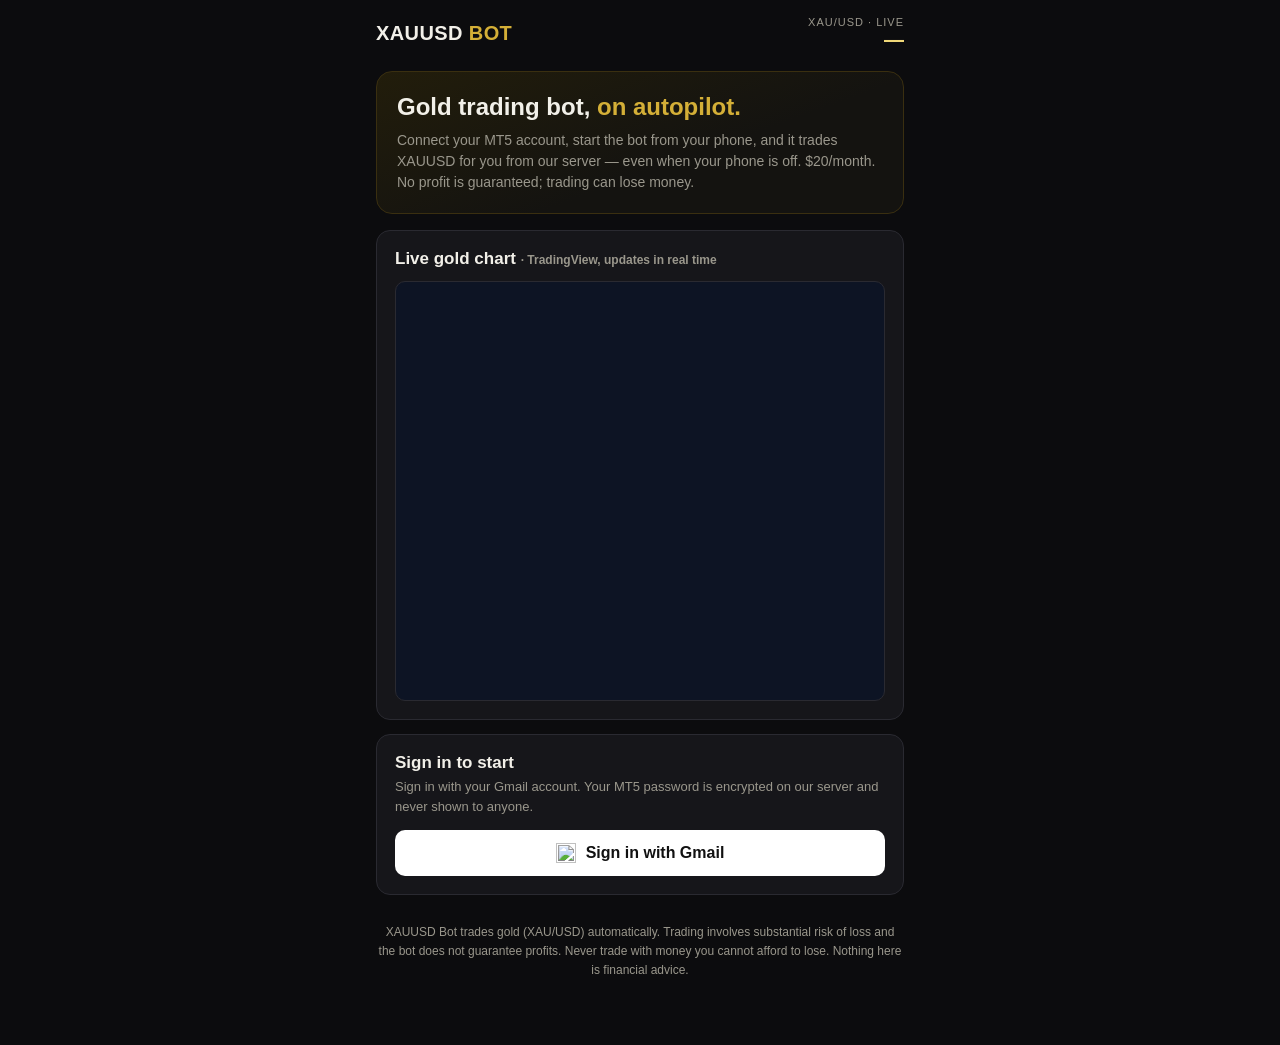
==== static/index.html @ 115b11ab "Add files via upload" ====
<!DOCTYPE html>
<html lang="en">
<head>
<meta charset="utf-8">
<meta name="viewport" content="width=device-width, initial-scale=1">
<title>XAUUSD Bot — Automated Gold Trading</title>
<link rel="stylesheet" href="/static/style.css">
</head>
<body>
<div class="wrap">
  <header>
    <div class="logo">XAUUSD <span>BOT</span></div>
    <div class="price-box">
      <div class="sym">XAU/USD · LIVE</div>
      <div class="val" id="livePrice">—</div>
    </div>
  </header>

  <div class="hero">
    <h1>Gold trading bot, <span>on autopilot.</span></h1>
    <p>Connect your MT5 account, start the bot from your phone, and it trades XAUUSD for you from our server — even when your phone is off. $20/month. No profit is guaranteed; trading can lose money.</p>
  </div>

  <div class="card">
    <h2>Live gold chart <span class="muted small">· TradingView, updates in real time</span></h2>
    <div id="tv-container" class="tv-container"></div>
  </div>

  <!-- Signed out -->
  <div id="signedOut" class="card hidden">
    <h2>Sign in to start</h2>
    <p class="sub">Sign in with your Gmail account. Your MT5 password is encrypted on our server and never shown to anyone.</p>
    <button class="google" id="googleBtn"><img src="https://www.gstatic.com/firebasejs/ui/2.0.0/images/auth/google.svg" alt=""> Sign in with Gmail</button>
    <p class="err hidden" id="loginErr"></p>
  </div>

  <!-- Signed in -->
  <div id="signedIn" class="hidden">
    <div class="card">
      <div class="row" style="display:flex;justify-content:space-between;align-items:center;">
        <div><strong id="userName"></strong><div class="muted small" id="userEmail"></div></div>
        <button class="secondary" style="width:auto;margin:0;padding:8px 14px;" id="logoutBtn">Logout</button>
      </div>
      <div style="margin-top:12px;">License: <span id="licensePill" class="pill grey">—</span> <span class="muted small" id="licenseUntil"></span></div>
    </div>

    <div class="tabs">
      <button id="tabBot" class="on">Bot</button>
      <button id="tabPay">Pay $20</button>
      <button id="tabTrades">Trades</button>
      <button id="tabAdmin" class="hidden">Admin</button>
    </div>

    <!-- BOT TAB -->
    <div id="paneBot">
      <div class="card">
        <h2>Your MT5 account</h2>
        <p class="sub">Enter the MT5 account you want the bot to trade. The password is stored encrypted on our server. The bot needs your MT5 <b>master (trading)</b> password, not the investor (read-only) password.</p>
        <div id="acctList"></div>
        <label>Broker (e.g. Exness)</label>
        <input id="fBroker" placeholder="Exness">
        <label>MT5 server (e.g. Exness-MT5Real)</label>
        <input id="fServer" placeholder="Exness-MT5Real">
        <label>MT5 login (account number)</label>
        <input id="fLogin" inputmode="numeric" placeholder="12345678">
        <label>MT5 password (master password)</label>
        <input id="fPassword" type="password" placeholder="••••••••">
        <button id="connectBtn">Connect MT5 account</button>
        <p class="err hidden" id="mt5Err"></p>
        <p class="ok hidden" id="mt5Ok"></p>
      </div>
    </div>

    <!-- PAY TAB -->
    <div id="panePay" class="hidden">
      <div class="card">
        <h2>Subscribe — <span id="payPrice">$20</span>/month</h2>
        <p class="sub">Send USDT on the TRON network (TRC20) to the address below, then paste your transaction ID (TXID). We verify it on the blockchain before activating your license — a fake TXID cannot work.</p>
        <img class="qr" id="qrImg" width="200" height="200" alt="Deposit QR code">
        <div class="addr center" id="payAddr">—</div>
        <button class="secondary" id="copyAddrBtn">Copy address</button>
        <div class="warn">Send <b>only USDT on TRON (TRC20)</b> to this address. Any other coin or network will be lost.</div>
        <label>Transaction ID (TXID) after you send</label>
        <input id="fTxid" placeholder="Paste the TXID from your wallet">
        <button id="verifyBtn">Verify payment &amp; activate</button>
        <p class="err hidden" id="payErr"></p>
        <p class="ok hidden" id="payOk"></p>
      </div>
      <div class="card">
        <h2>Payment history</h2>
        <div id="payList"><p class="muted">No payments yet.</p></div>
      </div>
    </div>

    <!-- TRADES TAB -->
    <div id="paneTrades" class="hidden">
      <div class="card">
        <h2>Trade history</h2>
        <p class="sub">Trades the bot placed on your MT5 account, reported by our server.</p>
        <div id="tradeList"><p class="muted">No trades yet.</p></div>
      </div>
    </div>

    <!-- ADMIN TAB -->
    <div id="paneAdmin" class="hidden">
      <div class="card">
        <h2>Admin — overview</h2>
        <div id="adminStats" class="muted">Loading…</div>
      </div>
      <div class="card">
        <h2>Customers</h2>
        <div id="adminCustomers" class="muted">Loading…</div>
      </div>
      <div class="card">
        <h2>Payments</h2>
        <div id="adminPayments" class="muted">Loading…</div>
      </div>
      <div class="card">
        <h2>Settings</h2>
        <label>Monthly price (USD)</label>
        <input id="setPrice" inputmode="decimal">
        <label>Deposit TRC20 address</label>
        <input id="setAddr">
        <button id="saveSettingsBtn">Save settings</button>
        <p class="err hidden" id="setErr"></p>
        <p class="ok hidden" id="setOk"></p>
      </div>
    </div>
  </div>

  <footer>
    XAUUSD Bot trades gold (XAU/USD) automatically. Trading involves substantial risk of loss and the bot does not guarantee profits. Never trade with money you cannot afford to lose. Nothing here is financial advice.
  </footer>
</div>
<script src="/static/app.js"></script>
</body>
</html>
---- static/style.css ----
:root {
  --gold: #d4af37;
  --gold-soft: #f0d878;
  --bg: #0c0c0e;
  --card: #16161a;
  --card2: #1e1e24;
  --text: #f2f0e9;
  --muted: #9a978c;
  --red: #e5484d;
  --green: #3fb96a;
  --border: #2a2a31;
}
* { box-sizing: border-box; margin: 0; padding: 0; }
body {
  background: var(--bg); color: var(--text);
  font-family: -apple-system, "Segoe UI", Roboto, Helvetica, Arial, sans-serif;
  -webkit-font-smoothing: antialiased;
}
a { color: var(--gold); }
.wrap { max-width: 560px; margin: 0 auto; padding: 0 16px 64px; }
header {
  display: flex; justify-content: space-between; align-items: center;
  padding: 16px 0 8px;
}
.logo { font-size: 20px; font-weight: 800; letter-spacing: .4px; }
.logo span { color: var(--gold); }
.price-box { text-align: right; }
.price-box .sym { font-size: 11px; color: var(--muted); letter-spacing: 1px; }
.price-box .val { font-size: 20px; font-weight: 800; color: var(--gold-soft); }
.hero {
  background: linear-gradient(160deg, #221d0b, #141310 60%);
  border: 1px solid #3a2f10; border-radius: 16px;
  padding: 20px; margin: 12px 0 16px;
}
.hero h1 { font-size: 24px; line-height: 1.25; }
.hero h1 span { color: var(--gold); }
.hero p { color: var(--muted); font-size: 14px; margin-top: 8px; line-height: 1.5; }
.card {
  background: var(--card); border: 1px solid var(--border);
  border-radius: 14px; padding: 18px; margin-bottom: 14px;
}
.card h2 { font-size: 17px; margin-bottom: 4px; }
.card .sub { color: var(--muted); font-size: 13px; margin-bottom: 14px; line-height: 1.5; }
label { display: block; font-size: 12px; color: var(--muted); margin: 10px 0 4px; letter-spacing: .4px; }
input, select {
  width: 100%; padding: 12px; border-radius: 10px;
  border: 1px solid var(--border); background: var(--card2);
  color: var(--text); font-size: 15px; outline: none;
}
input:focus { border-color: var(--gold); }
button {
  width: 100%; padding: 13px; margin-top: 14px; border: none;
  border-radius: 10px; background: var(--gold); color: #111;
  font-size: 16px; font-weight: 700; cursor: pointer;
}
button.secondary { background: transparent; color: var(--gold); border: 1px solid var(--gold); }
button.danger { background: transparent; color: var(--red); border: 1px solid var(--red); }
button:disabled { opacity: .45; cursor: default; }
button.google {
  background: #fff; color: #111; display: flex; align-items: center;
  justify-content: center; gap: 10px;
}
button.google img { width: 20px; height: 20px; }
.pill {
  display: inline-block; padding: 4px 10px; border-radius: 20px;
  font-size: 12px; font-weight: 700;
}
.pill.green { background: #12351f; color: var(--green); }
.pill.red { background: #3d1416; color: var(--red); }
.pill.gold { background: #33290a; color: var(--gold-soft); }
.pill.grey { background: #26262c; color: var(--muted); }
.acct {
  border: 1px solid var(--border); border-radius: 12px;
  padding: 14px; margin-top: 10px; background: var(--card2);
}
.acct .row { display: flex; justify-content: space-between; align-items: center; gap: 8px; }
.acct .login { font-weight: 700; font-size: 15px; }
.acct .meta { color: var(--muted); font-size: 12px; margin-top: 4px; }
.acct .actions { display: flex; gap: 8px; margin-top: 12px; }
.acct .actions button { margin-top: 0; padding: 10px; font-size: 14px; }
.addr {
  word-break: break-all; background: var(--card2);
  border: 1px solid var(--border); border-radius: 10px;
  padding: 12px; font-size: 14px; margin-top: 8px;
}
.qr { display: block; margin: 14px auto 4px; border-radius: 12px; background: #fff; padding: 8px; }
.center { text-align: center; }
.warn {
  background: #2a1c05; border: 1px solid #5a4310; color: #f0d878;
  border-radius: 10px; padding: 12px; font-size: 13px; line-height: 1.5; margin-top: 12px;
}
.err { color: var(--red); font-size: 13px; margin-top: 10px; }
.ok { color: var(--green); font-size: 13px; margin-top: 10px; }
table { width: 100%; border-collapse: collapse; font-size: 13px; }
th, td { text-align: left; padding: 8px 4px; border-bottom: 1px solid var(--border); }
th { color: var(--muted); font-size: 11px; letter-spacing: .5px; }
.pos { color: var(--green); font-weight: 700; }
.neg { color: var(--red); font-weight: 700; }
.muted { color: var(--muted); font-size: 13px; }
.small { font-size: 12px; }
.tabs { display: flex; gap: 8px; margin: 14px 0; }
.tabs button { margin-top: 0; padding: 10px; font-size: 14px; background: var(--card2); color: var(--text); border: 1px solid var(--border); }
.tabs button.on { background: var(--gold); color: #111; border-color: var(--gold); }
.tv-container { height: 420px; min-height: 320px; border-radius: 10px; overflow: hidden; border: 1px solid var(--border); background: #0d1424; margin-top: 12px; }
.hidden { display: none !important; }
footer { text-align: center; color: var(--muted); font-size: 12px; margin-top: 28px; line-height: 1.6; }
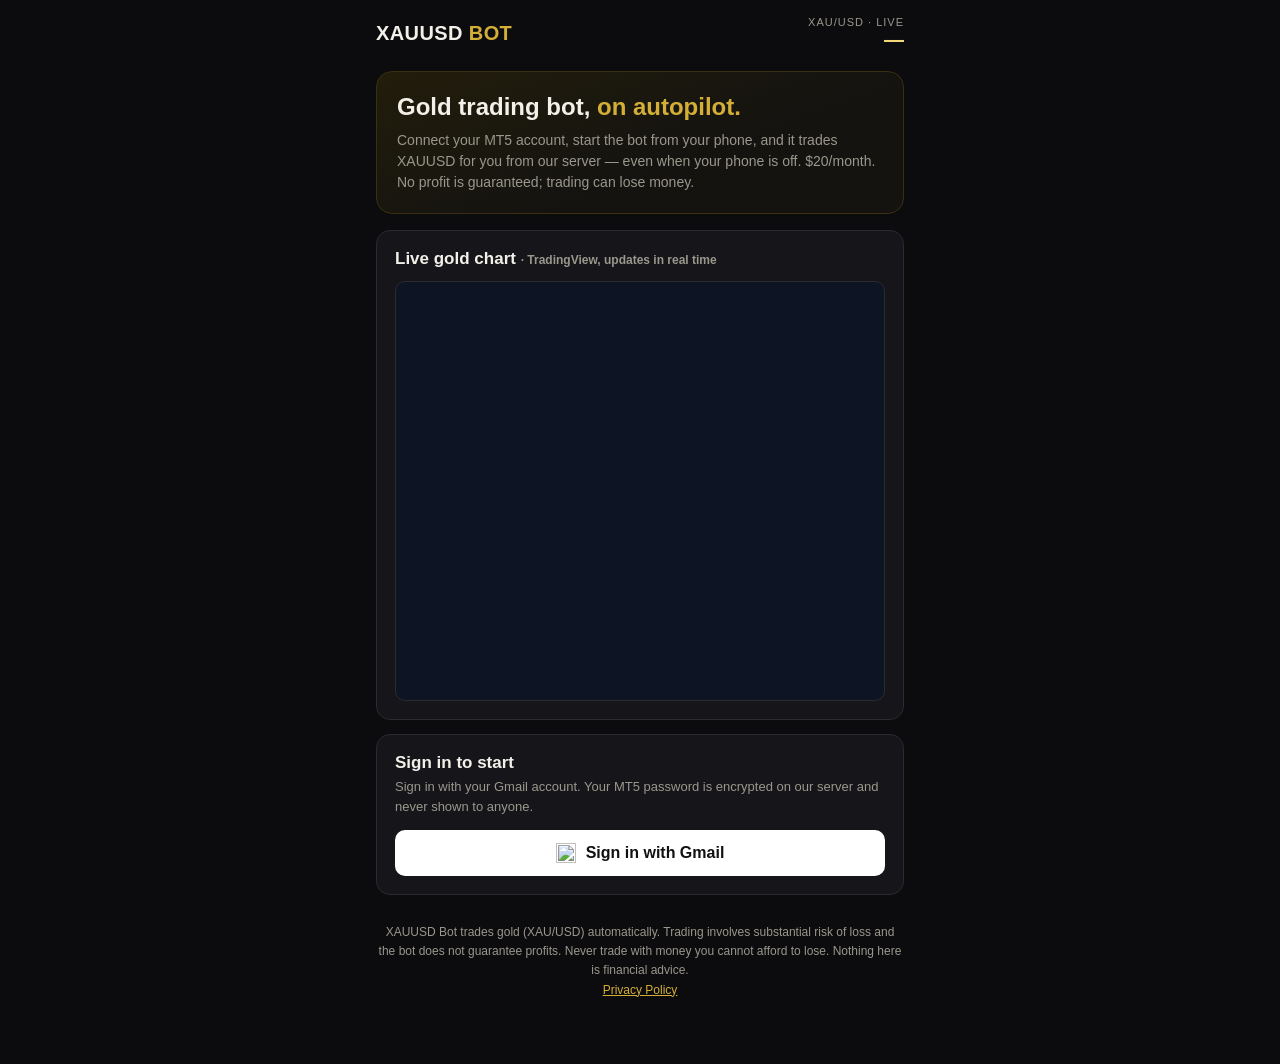
==== commit 3931ec97: "Add /privacy page for Google OAuth publishing" ====
--- a/static/index.html
+++ b/static/index.html
@@ -130,6 +130,7 @@
 
   <footer>
     XAUUSD Bot trades gold (XAU/USD) automatically. Trading involves substantial risk of loss and the bot does not guarantee profits. Never trade with money you cannot afford to lose. Nothing here is financial advice.
+    <br><a href="/privacy">Privacy Policy</a>
   </footer>
 </div>
 <script src="/static/app.js"></script>
